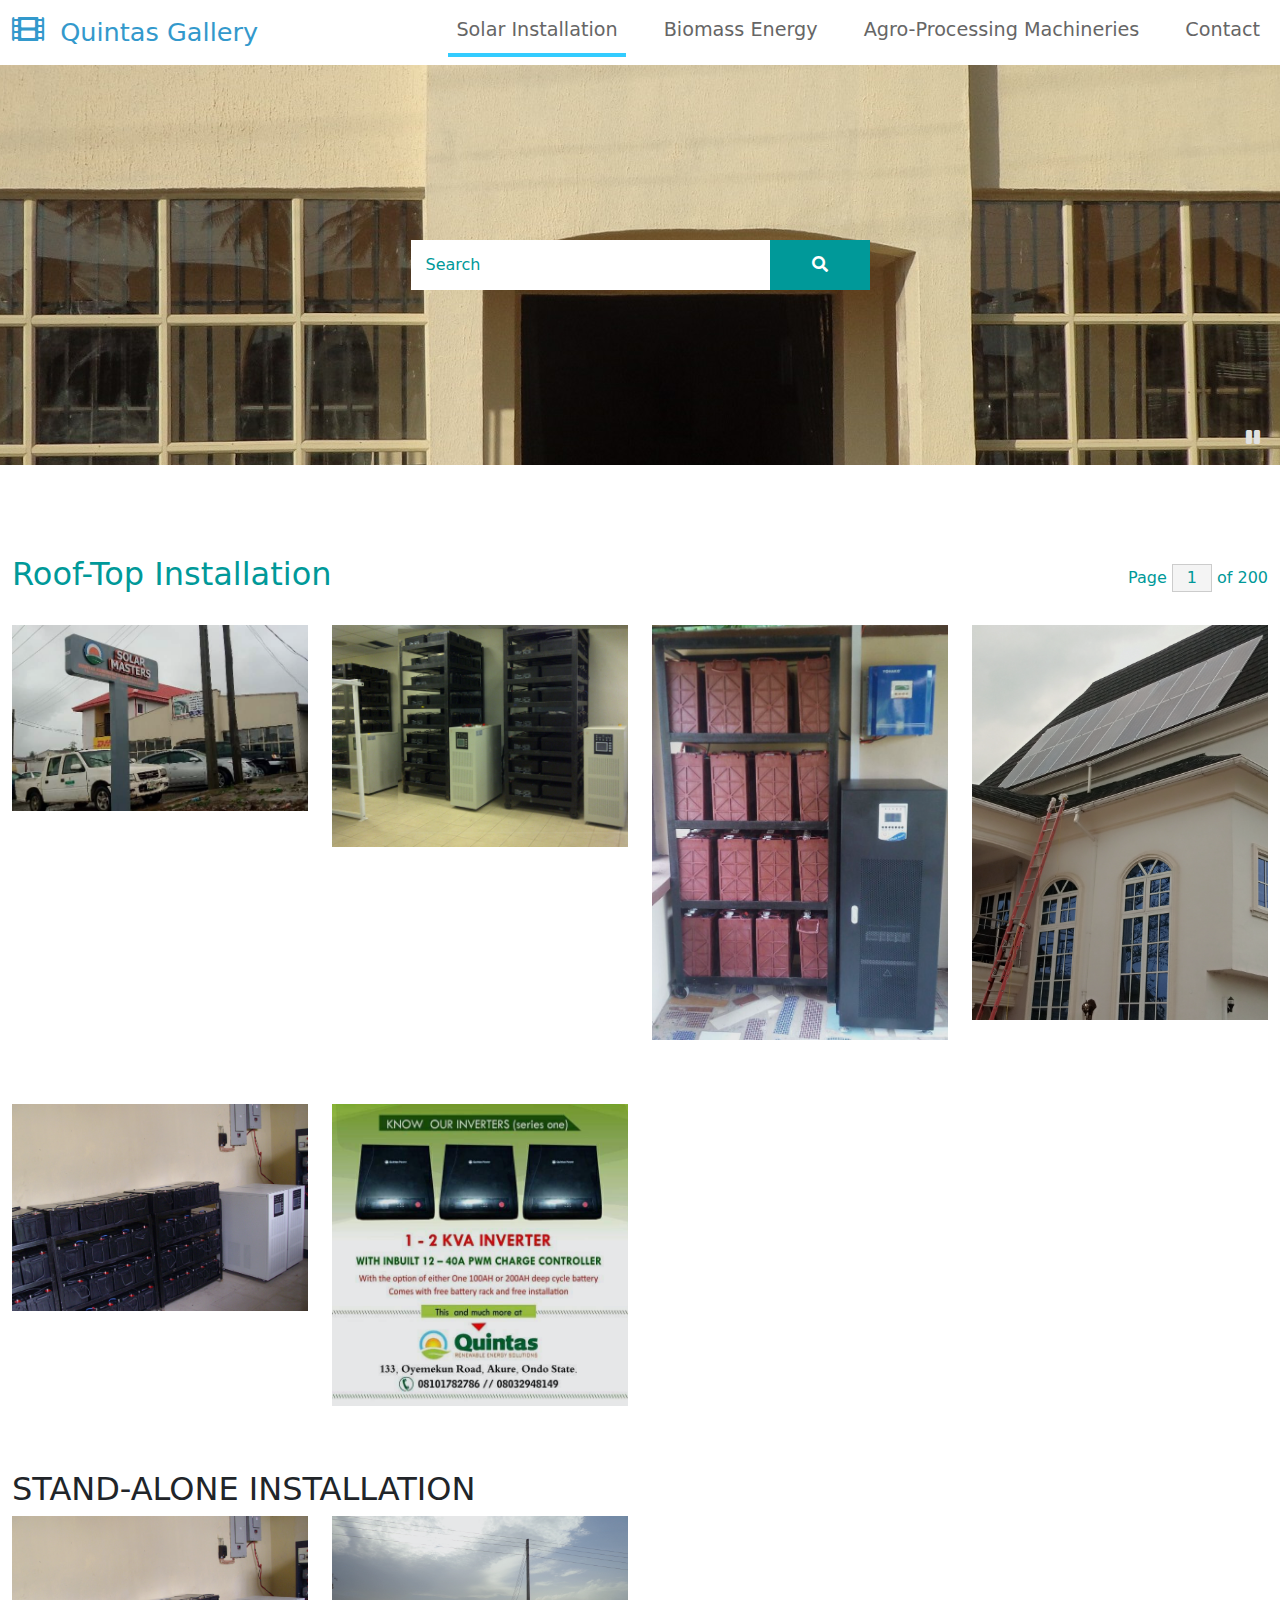
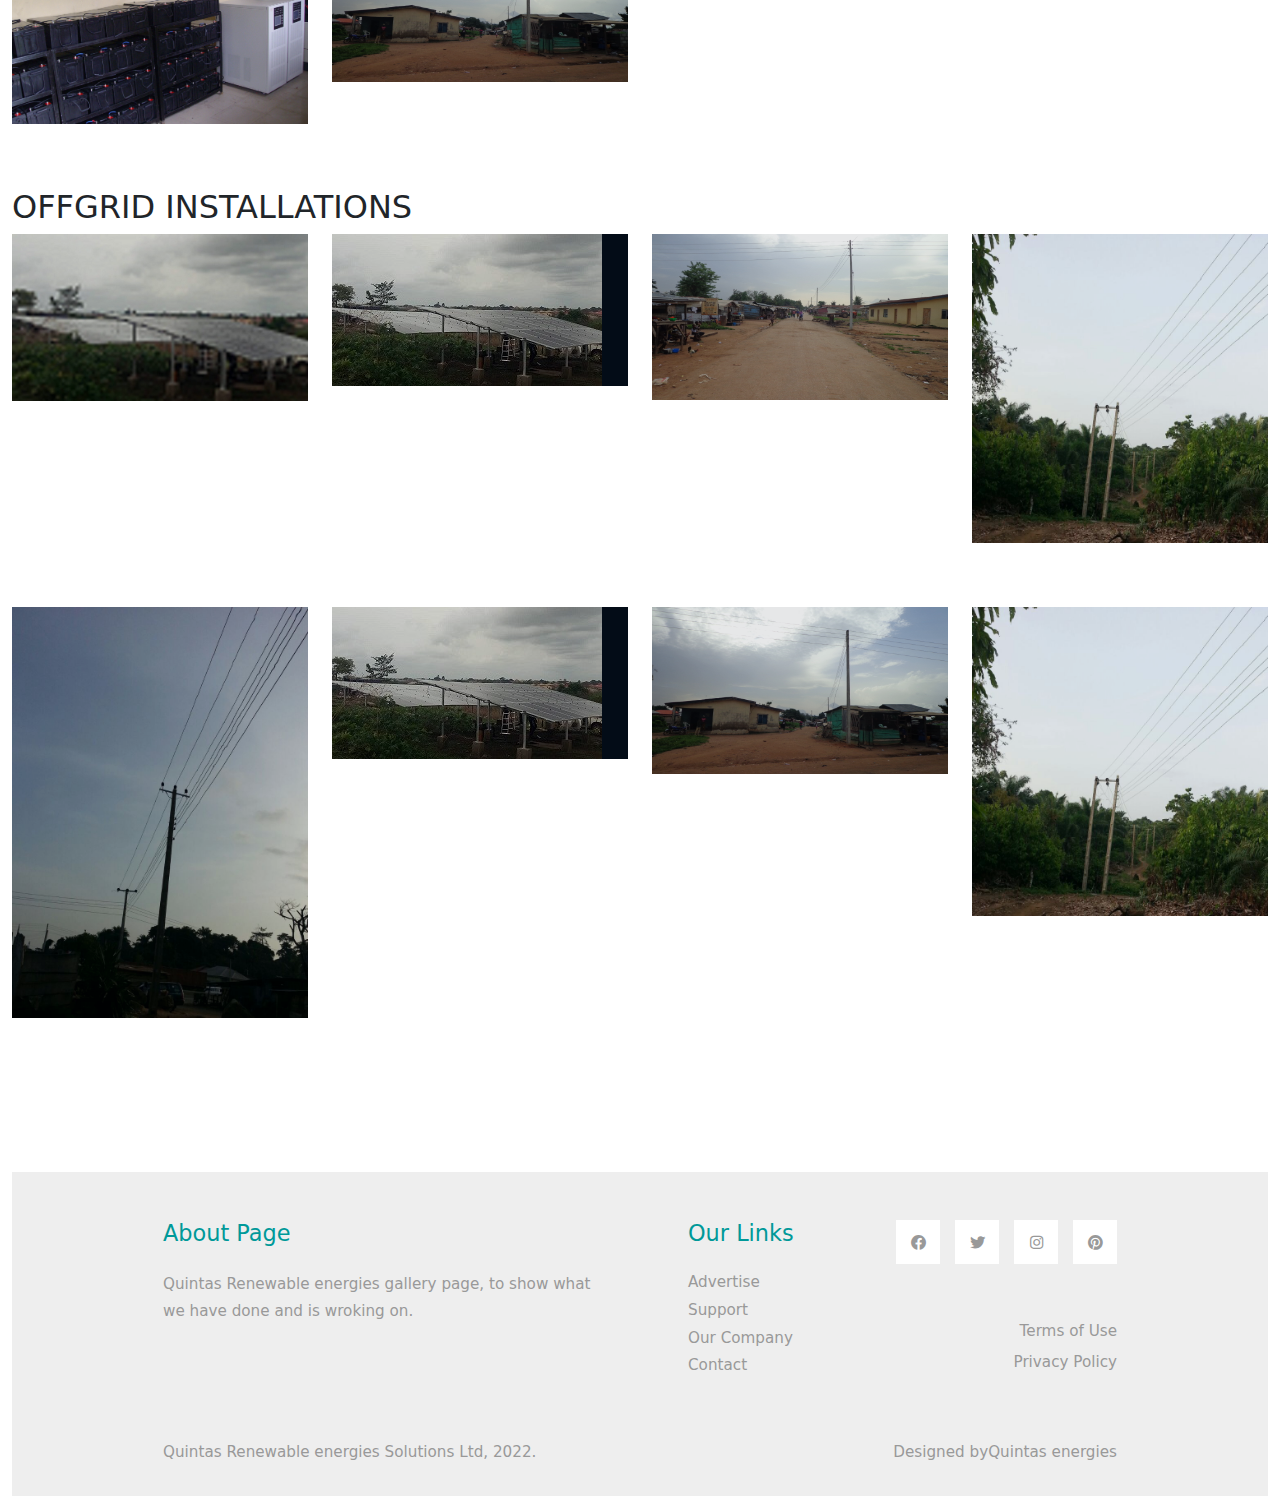
==== Quinatas works/index.html @ 7a5fd2a6 "First Commit" ====
<!DOCTYPE html>
<html lang="en">
<head>
    <meta charset="UTF-8">
    <meta name="viewport" content="width=device-width, initial-scale=1.0">
    <title>Quintas Gallery</title>
    <link rel="stylesheet" href="css/bootstrap.min.css">
    <link rel="stylesheet" href="fontawesome/css/all.min.css">
    <link rel="stylesheet" href="css/templatemo-style.css">
</head>
<body>
    <!-- Page Loader -->
    <div id="loader-wrapper">
        <div id="loader"></div>

        <div class="loader-section section-left"></div>
        <div class="loader-section section-right"></div>

    </div>
    <nav class="navbar navbar-expand-lg">
        <div class="container-fluid">
            <a class="navbar-brand" href="#">
                <i class="fas fa-film mr-2"></i>
                Quintas Gallery
            </a>
            <button class="navbar-toggler" type="button" data-toggle="collapse" data-target="#navbarSupportedContent" aria-controls="navbarSupportedContent" aria-expanded="false" aria-label="Toggle navigation">
                <i class="fas fa-bars"></i>
            </button>
            <div class="collapse navbar-collapse" id="navbarSupportedContent">
            <ul class="navbar-nav ml-auto mb-2 mb-lg-0">
                <li class="nav-item">
                    <a class="nav-link nav-link-1 active" aria-current="page" href="index.html">Solar Installation</a>
                </li>
                <li class="nav-item">
                    <a class="nav-link nav-link-2" href="videos.html">Biomass Energy</a>
                </li>
                <li class="nav-item">
                    <a class="nav-link nav-link-3" href="about.html">Agro-Processing Machineries</a>
                </li>
                <li class="nav-item">
                    <a class="nav-link nav-link-4" href="contact.html">Contact</a>
                </li>
            </ul>
            </div>
        </div>
    </nav>

    <div class="tm-hero d-flex justify-content-center align-items-center" id="tm-video-container">
        <img src="img/DSC00583.JPG" alt="pictures">
        <i id="tm-video-control-button" class="fas fa-pause"></i>
        <form class="d-flex position-absolute tm-search-form">
            <input class="form-control tm-search-input" type="search" placeholder="Search" aria-label="Search">
            <button class="btn btn-outline-success tm-search-btn" type="submit">
                <i class="fas fa-search"></i>
            </button>
        </form>
    </div>

    <div class="container-fluid tm-container-content tm-mt-60">
        <div class="row mb-4">
            <h2 class="col-6 tm-text-primary">
                Roof-Top Installation
            </h2>
            <div class="col-6 d-flex justify-content-end align-items-center">
                <form action="" class="tm-text-primary">
                    Page <input type="text" value="1" size="1" class="tm-input-paging tm-text-primary"> of 200
                </form>
            </div>
        </div>
        <div class="row tm-mb-90 tm-gallery">
        	<div class="col-xl-3 col-lg-4 col-md-6 col-sm-6 col-12 mb-5">
                <figure class="effect-ming tm-video-item">
                    <img src="img/ROOFTOP/FB_IMG_1647310636207.jpg" alt="Image" class="img-fluid">
                    <figcaption class="d-flex align-items-center justify-content-center">
                        <h2>Quintas</h2>
                       
                    </figcaption>                    
                </figure>
            </div>
            <div class="col-xl-3 col-lg-4 col-md-6 col-sm-6 col-12 mb-5">
                <figure class="effect-ming tm-video-item">
                    <img src="img/ROOFTOP/IMG-20131212-00940.jpg" alt="Image" class="img-fluid">
                    <figcaption class="d-flex align-items-center justify-content-center">
                        <h2>Roof-Top Installation</h2>
                       
                    </figcaption>                    
                </figure>
            </div>
            <div class="col-xl-3 col-lg-4 col-md-6 col-sm-6 col-12 mb-5">
                <figure class="effect-ming tm-video-item">
                    <img src="img/ROOFTOP/IMG-20160521-WA003.jpg" alt="Image" class="img-fluid">
                    <figcaption class="d-flex align-items-center justify-content-center">
                        <h2>Roof-Top Installation</h2>
                       
                    </figcaption>                    
                </figure>
            </div>
            <div class="col-xl-3 col-lg-4 col-md-6 col-sm-6 col-12 mb-5">
                <figure class="effect-ming tm-video-item">
                    <img src="img/ROOFTOP/IMG_20200806_134946_596.jpg" alt="Image" class="img-fluid">
                    <figcaption class="d-flex align-items-center justify-content-center">
                        <h2>Roof-Top Installation</h2>
                       
                    </figcaption>                    
                </figure>
            </div>
            
            <div class="col-xl-3 col-lg-4 col-md-6 col-sm-6 col-12 mb-5">
                <figure class="effect-ming tm-video-item">
                    <img src="img/ROOFTOP/IMGP1345_crop.jpg" alt="Image" class="img-fluid">
                    <figcaption class="d-flex align-items-center justify-content-center">
                        <h2>Roof-Top Installation</h2>
                       
                    </figcaption>                    
                </figure>
            </div>
            <div class="col-xl-3 col-lg-4 col-md-6 col-sm-6 col-12 mb-5">
                <figure class="effect-ming tm-video-item">
                    <img src="img/STANDALONE/FB_IMG_1647310708820.jpg" alt="Image" class="img-fluid">
                    <figcaption class="d-flex align-items-center justify-content-center">
                        <h2>Quintas Inverter</h2>
                       
                    </figcaption>                    
                </figure>
            </div>
            <h2>STAND-ALONE INSTALLATION</h2>
            <div class="col-xl-3 col-lg-4 col-md-6 col-sm-6 col-12 mb-5">
                <figure class="effect-ming tm-video-item">
                    <img src="img/STANDALONE/service 3.jpg" alt="Image" class="img-fluid">
                    <figcaption class="d-flex align-items-center justify-content-center">
                        <h2>Stand-alone Installation</h2>
                       
                    </figcaption>                    
                </figure>
            </div>
            <div class="col-xl-3 col-lg-4 col-md-6 col-sm-6 col-12 mb-5">
                <figure class="effect-ming tm-video-item">
                    <img src="img/OFFGRID/DSC00712.JPG" alt="Image" class="img-fluid">
                    <figcaption class="d-flex align-items-center justify-content-center">
                        <h2>Off-Grid installation</h2>
                       
                    </figcaption>                    
                </figure>
            </div>
            <h2>OFFGRID INSTALLATIONS</h2>
            <div class="col-xl-3 col-lg-4 col-md-6 col-sm-6 col-12 mb-5">
                <figure class="effect-ming tm-video-item">
                    <img src="img/OFFGRID/IMG-20190325-WA0014.jpg" alt="Image" class="img-fluid">
                    <figcaption class="d-flex align-items-center justify-content-center">
                        <h2>Off-Grid Installation</h2>
                       
                    </figcaption>                    
                </figure>
            </div>
            <div class="col-xl-3 col-lg-4 col-md-6 col-sm-6 col-12 mb-5">
                <figure class="effect-ming tm-video-item">
                    <img src="img/OFFGRID/slider 3.jpg" alt="Image" class="img-fluid">
                    <figcaption class="d-flex align-items-center justify-content-center">
                        <h2>Off-Grid Installation</h2>
                       
                    </figcaption>                    
                </figure>
            </div>
            <div class="col-xl-3 col-lg-4 col-md-6 col-sm-6 col-12 mb-5">
                <figure class="effect-ming tm-video-item">
                    <img src="img/OFFGRID/DSC00714.JPG" alt="Image" class="img-fluid">
                    <figcaption class="d-flex align-items-center justify-content-center">
                        <h2>Off-Grid Installation</h2>
                       
                    </figcaption>                    
                </figure>
            </div>
            <div class="col-xl-3 col-lg-4 col-md-6 col-sm-6 col-12 mb-5">
                <figure class="effect-ming tm-video-item">
                    <img src="img/OFFGRID/IMG-20160527-WA005_Crop.jpg" alt="Image" class="img-fluid">
                    <figcaption class="d-flex align-items-center justify-content-center">
                        <h2>stand-alone</h2>
                       
                    </figcaption>                    
                </figure>
            </div>
            <div class="col-xl-3 col-lg-4 col-md-6 col-sm-6 col-12 mb-5">
                <figure class="effect-ming tm-video-item">
                    <img src="img/OFFGRID/IMG-20160527-WA001_Crop.jpg" alt="Image" class="img-fluid">
                    <figcaption class="d-flex align-items-center justify-content-center">
                        <h2>Off-Grid installation</h2>
                       
                    </figcaption>                    
                </figure>
            </div>
            <div class="col-xl-3 col-lg-4 col-md-6 col-sm-6 col-12 mb-5">
                <figure class="effect-ming tm-video-item">
                    <img src="img/OFFGRID/slider 3.jpg" alt="Image" class="img-fluid">
                    <figcaption class="d-flex align-items-center justify-content-center">
                        <h2>Off-Grid Installation</h2>
                       
                    </figcaption>                    
                </figure>
            </div>
            <div class="col-xl-3 col-lg-4 col-md-6 col-sm-6 col-12 mb-5">
                <figure class="effect-ming tm-video-item">
                    <img src="img/OFFGRID/DSC00712.JPG" alt="Image" class="img-fluid">
                    <figcaption class="d-flex align-items-center justify-content-center">
                        <h2>Roof-Top Installation</h2>
                        
                    </figcaption>                    
                </figure>
            </div>
            <div class="col-xl-3 col-lg-4 col-md-6 col-sm-6 col-12 mb-5">
                <figure class="effect-ming tm-video-item">
                    <img src="img/OFFGRID/IMG-20160527-WA005_Crop.jpg" alt="Image" class="img-fluid">
                    <figcaption class="d-flex align-items-center justify-content-center">
                        <h2>Roof-Top Installation</h2>
                        
                    </figcaption>                    
                </figure>
            </div>         
        </div> <!-- row -->
    <footer class="tm-bg-gray pt-5 pb-3 tm-text-gray tm-footer">
        <div class="container-fluid tm-container-small">
            <div class="row">
                <div class="col-lg-6 col-md-12 col-12 px-5 mb-5">
                    <h3 class="tm-text-primary mb-4 tm-footer-title">About Page</h3>
                    <p>Quintas Renewable energies gallery page, to show what we have done and is wroking on.</p>
                </div>
                <div class="col-lg-3 col-md-6 col-sm-6 col-12 px-5 mb-5">
                    <h3 class="tm-text-primary mb-4 tm-footer-title">Our Links</h3>
                    <ul class="tm-footer-links pl-0">
                        <li><a href="#">Advertise</a></li>
                        <li><a href="#">Support</a></li>
                        <li><a href="#">Our Company</a></li>
                        <li><a href="#">Contact</a></li>
                    </ul>
                </div>
                <div class="col-lg-3 col-md-6 col-sm-6 col-12 px-5 mb-5">
                    <ul class="tm-social-links d-flex justify-content-end pl-0 mb-5">
                        <li class="mb-2"><a href="https://facebook.com"><i class="fab fa-facebook"></i></a></li>
                        <li class="mb-2"><a href="https://twitter.com"><i class="fab fa-twitter"></i></a></li>
                        <li class="mb-2"><a href="https://instagram.com"><i class="fab fa-instagram"></i></a></li>
                        <li class="mb-2"><a href="https://pinterest.com"><i class="fab fa-pinterest"></i></a></li>
                    </ul>
                    <a href="#" class="tm-text-gray text-right d-block mb-2">Terms of Use</a>
                    <a href="#" class="tm-text-gray text-right d-block">Privacy Policy</a>
                </div>
            </div>
            <div class="row">
                <div class="col-lg-8 col-md-7 col-12 px-5 mb-3">
                    Quintas Renewable energies Solutions Ltd, 2022.
                </div>
                <div class="col-lg-4 col-md-5 col-12 px-5 text-right">
                    Designed by<a>Quintas energies</a>
                </div>
            </div>
        </div>
    </footer>
    
    <script src="js/plugins.js"></script>
    <script>
        $(window).on("load", function() {
            $('body').addClass('loaded');
        });
    </script>
</body>
</html>
---- Quinatas works/css/templatemo-style.css ----
/*
    
TemplateMo 556 Catalog-Z

https://templatemo.com/tm-556-catalog-z

*/

#loader-wrapper {
    position: fixed;
    top: 0;
    left: 0;
    width: 100%;
    height: 100%;
    z-index: 1001;
}
#loader {
    display: block;
    position: relative;
    left: 50%;
    top: 50%;
    width: 150px;
    height: 150px;
    margin: -75px 0 0 -75px;
    border-radius: 50%;
    border: 3px solid transparent;
    border-top-color: #3498db;

    -webkit-animation: spin 2s linear infinite; /* Chrome, Opera 15+, Safari 5+ */
    animation: spin 2s linear infinite; /* Chrome, Firefox 16+, IE 10+, Opera */

    z-index: 1002;
}

    #loader:before {
        content: "";
        position: absolute;
        top: 5px;
        left: 5px;
        right: 5px;
        bottom: 5px;
        border-radius: 50%;
        border: 3px solid transparent;
        border-top-color: #e74c3c;

        -webkit-animation: spin 3s linear infinite; /* Chrome, Opera 15+, Safari 5+ */
        animation: spin 3s linear infinite; /* Chrome, Firefox 16+, IE 10+, Opera */
    }

    #loader:after {
        content: "";
        position: absolute;
        top: 15px;
        left: 15px;
        right: 15px;
        bottom: 15px;
        border-radius: 50%;
        border: 3px solid transparent;
        border-top-color: #f9c922;

        -webkit-animation: spin 1.5s linear infinite; /* Chrome, Opera 15+, Safari 5+ */
          animation: spin 1.5s linear infinite; /* Chrome, Firefox 16+, IE 10+, Opera */
    }

    @-webkit-keyframes spin {
        0%   { 
            -webkit-transform: rotate(0deg);  /* Chrome, Opera 15+, Safari 3.1+ */
            -ms-transform: rotate(0deg);  /* IE 9 */
            transform: rotate(0deg);  /* Firefox 16+, IE 10+, Opera */
        }
        100% {
            -webkit-transform: rotate(360deg);  /* Chrome, Opera 15+, Safari 3.1+ */
            -ms-transform: rotate(360deg);  /* IE 9 */
            transform: rotate(360deg);  /* Firefox 16+, IE 10+, Opera */
        }
    }
    @keyframes spin {
        0%   { 
            -webkit-transform: rotate(0deg);  /* Chrome, Opera 15+, Safari 3.1+ */
            -ms-transform: rotate(0deg);  /* IE 9 */
            transform: rotate(0deg);  /* Firefox 16+, IE 10+, Opera */
        }
        100% {
            -webkit-transform: rotate(360deg);  /* Chrome, Opera 15+, Safari 3.1+ */
            -ms-transform: rotate(360deg);  /* IE 9 */
            transform: rotate(360deg);  /* Firefox 16+, IE 10+, Opera */
        }
    }

    #loader-wrapper .loader-section {
        position: fixed;
        top: 0;
        width: 51%;
        height: 100%;
        background: #222222;
        z-index: 1001;
        -webkit-transform: translateX(0);  /* Chrome, Opera 15+, Safari 3.1+ */
        -ms-transform: translateX(0);  /* IE 9 */
        transform: translateX(0);  /* Firefox 16+, IE 10+, Opera */
    }

    #loader-wrapper .loader-section.section-left {
        left: 0;
    }

    #loader-wrapper .loader-section.section-right {
        right: 0;
    }

    /* Loaded */
    .loaded #loader-wrapper .loader-section.section-left {
        -webkit-transform: translateX(-100%);  /* Chrome, Opera 15+, Safari 3.1+ */
            -ms-transform: translateX(-100%);  /* IE 9 */
                transform: translateX(-100%);  /* Firefox 16+, IE 10+, Opera */

        -webkit-transition: all 0.7s 0.3s cubic-bezier(0.645, 0.045, 0.355, 1.000);  
                transition: all 0.7s 0.3s cubic-bezier(0.645, 0.045, 0.355, 1.000);
    }

    .loaded #loader-wrapper .loader-section.section-right {
        -webkit-transform: translateX(100%);  /* Chrome, Opera 15+, Safari 3.1+ */
            -ms-transform: translateX(100%);  /* IE 9 */
                transform: translateX(100%);  /* Firefox 16+, IE 10+, Opera */

-webkit-transition: all 0.7s 0.3s cubic-bezier(0.645, 0.045, 0.355, 1.000);  
        transition: all 0.7s 0.3s cubic-bezier(0.645, 0.045, 0.355, 1.000);
    }
    
    .loaded #loader {
        opacity: 0;
        -webkit-transition: all 0.3s ease-out;  
                transition: all 0.3s ease-out;
    }
    .loaded #loader-wrapper {
        visibility: hidden;

        -webkit-transform: translateY(-100%);  /* Chrome, Opera 15+, Safari 3.1+ */
            -ms-transform: translateY(-100%);  /* IE 9 */
                transform: translateY(-100%);  /* Firefox 16+, IE 10+, Opera */

        -webkit-transition: all 0.3s 1s ease-out;  
                transition: all 0.3s 1s ease-out;
    }

p { line-height: 1.8; }

a { 
    text-decoration: none;
    transition: all 0.3s ease; 
}
a:hover { color:#009999; }
.container-fluid { max-width: 1770px; }
.tm-container-small { max-width: 1050px; }
.btn { border-radius: 0; }
.btn-primary {
    background-color: #009999;
    border: 0;
    border-radius: 5px;
    padding: 12px 50px 14px;
    font-size: 1.2rem;
}

.btn-primary:hover,
.btn-primary:focus {
    background-color:#086969;
}

.btn-primary.disabled, 
.btn-primary:disabled {
    background-color: #009999;
    pointer-events: all;
    cursor: not-allowed;
}

.form-control {
	padding: 10px 20px;
	width: 100%;
	height: auto;
}

.form-group { margin-bottom: 25px; }
.tm-btn-big { padding: 12px 90px 14px; }

.navbar-toggler:focus { box-shadow: none; }
.navbar-brand {
    color: #3399CC;
    font-size: 1.6rem;
}

.navbar-brand i { font-size: 2rem; }

.tm-hero {
    min-height: 200px;
    background: transparent;
}

.tm-mt-60 { margin-top: 60px; }
.tm-mb-50 { margin-bottom: 50px; }
.tm-mb-74 { margin-bottom: 74px; }
.tm-mb-90 { margin-bottom: 90px; }
.tm-text-primary { color: #009999; }
.tm-text-secondary { color: #CC6699; }
a.tm-text-primary:hover { color:#666666; }
.tm-bg-gray { background-color: #EEEEEE; }
.tm-input-paging {
    width: 40px;
    border-radius: 0;
    border: 1px solid #CCCCCC;
    background: #f4f4f4;
    text-align: center;
}

.nav-item { margin-right: 30px; }
.nav-item:last-child { margin-right: 0; }

.nav-link {
    color: #666666;
    border-bottom: 4px solid transparent;
    font-size: 1.2rem;
}

.nav-link-1.active,
.nav-link-1:hover {
    border-color: #33CCFF;
}

.nav-link-2.active,
.nav-link-2:hover {
    border-color: #FF6666;
}

.nav-link-3.active,
.nav-link-3:hover {
    border-color: #33CC66;
}

.nav-link-4.active,
.nav-link-4:hover {
    border-color: #CC66CC;
}

.tm-search-input {
    width: 360px;
    border-radius: 0;
    padding: 12px 15px;
    color: #009999;
    border: none;
}

.tm-search-input:focus {
    border-color: #009999;
    box-shadow: 0 0 0 0.25rem rgb(0 153 153 / 0.25);
}

.tm-search-input::placeholder { /* Chrome, Firefox, Opera, Safari 10.1+ */
    color: #009999;
    opacity: 1; /* Firefox */
}
  
.tm-search-input::-ms-input-placeholder { /* Microsoft Edge */
    color: #009999;
}

.tm-search-btn {
    color: white;
    background-color: #009999;
    border: none;
    width: 100px;
    height: 50px;
    margin-left: -1px;
}

p, .tm-text-gray { color: #999; }
.tm-text-gray-light { color: #CCC; }
.tm-text-gray-dark { color: #666; }

.tm-video-item {
    position: relative;
    overflow: hidden;
    text-align: center;
    cursor: pointer;
}

.tm-video-item img {
    position: relative;
    display: block;
    min-height: 100%;
    max-width: 100%;
    opacity: 0.8;
}

.tm-video-item figcaption {
    padding: 2em;
    color: #fff;
    text-transform: uppercase;
    font-size: 1.25em;
    -webkit-backface-visibility: hidden;
	backface-visibility: hidden;
}

.tm-video-item figcaption::before,
.tm-video-item figcaption::after {
    pointer-events: none;
}

.tm-video-item figcaption,
.tm-video-item figcaption > a {
    position: absolute;
    top: 0;
    left: 0;
    width: 100%;
    height: 100%;
}

.tm-video-item figcaption > a {
	z-index: 1000;
	text-indent: 200%;
	white-space: nowrap;
	font-size: 0;
	opacity: 0;
}

.tm-video-item h2 {
    word-spacing: -0.15em;
    font-weight: 300;
}

.tm-video-item h2,
.tm-video-item p {
    margin: 0;
}

.tm-video-item p {
    letter-spacing: 1px;
    font-size: 68.5%;
}

.tm-gallery div.d-block { animation: show .5s ease; }

@keyframes show {
    0% {
    	opacity: 0;
    	transform: scale(0.9);
    }
    100% {
    	opacity: 1;
    	transform: scale(1);
    }
}

.tm-paging-link {
    display: flex;
    justify-content: center;
    align-items: center;
    width: 60px;
    height: 60px;
    font-size: 1.1rem;
    color: #999;
    background-color: #EEEEEE;
    margin: 10px;
    border-radius: 5px;
    text-decoration: none;
    transition: all 0.3s ease;
}

.tm-paging-link:hover,
.tm-paging-link.active {
    background-color: #009999;
    color: #fff; 
}

/*---------------*/
/***** Ming *****/
/*---------------*/

figure.effect-ming {
	background: #030c17;
}

figure.effect-ming img {
	opacity: 0.9;
	-webkit-transition: opacity 0.35s;
	transition: opacity 0.35s;
}

figure.effect-ming figcaption::before {
	position: absolute;
	top: 30px;
	right: 30px;
	bottom: 30px;
	left: 30px;
	border: 2px solid #fff;
	box-shadow: 0 0 0 30px rgba(255,255,255,0.2);
	content: '';
	opacity: 0;
	-webkit-transition: opacity 0.35s, -webkit-transform 0.35s;
	transition: opacity 0.35s, transform 0.35s;
	-webkit-transform: scale3d(1.4,1.4,1);
	transform: scale3d(1.4,1.4,1);
}

figure.effect-ming h2 {
    font-size: 1.3em;
	opacity: 0;
	-webkit-transition: opacity 0.35s, -webkit-transform 0.35s;
	transition: opacity 0.35s, transform 0.35s;
	-webkit-transform: scale(1.5);
	transform: scale(1.5);
}

figure.effect-ming:hover figcaption::before,
figure.effect-ming:hover h2 {
	opacity: 1;
	-webkit-transform: scale3d(1,1,1);
	transform: scale3d(1,1,1);
}

figure.effect-ming:hover figcaption { background-color: rgba(58,52,42,0); }
figure.effect-ming:hover img { opacity: 0.4; }

.tm-footer-links li {
    list-style: none;
    margin-bottom: 5px;    
}

.tm-footer-links li a { color: #999999; }
.tm-footer-links li a:hover { color: #009999; }

.tm-social-links li {
    list-style: none;
    margin-right: 15px;
}

.tm-social-links li:last-child { margin-right: 0; }

.tm-social-links li a  {
    color: #999999;
    width: 44px;
    height: 44px;
    display: flex;
    background-color: #fff;
    align-items: center;
    justify-content: center;
}

.tm-social-links li a:hover {
    color: #fff;
    background-color: #009999;
}

.tm-footer { font-size: 0.95rem; }
.tm-footer-title { font-size: 1.4rem; }

/* Videos */
#tm-video-container {
    max-height: 400px;
    overflow: hidden;
    background-color: #333;
    margin-bottom: 90px;
    position: relative;
}

#tm-video {
    display: block;
    width: 100%;
    height: auto;
}

#tm-video-control-button {
    position: absolute;
    bottom: 20px;
    right: 20px;
    z-index: 1000;
    color: #e1e1e1;
}

.tm-video-details {
    height: 100%;
    padding: 40px;
}

/* About */
.tm-row-1640 { max-width: 1640px; }
.tm-about-2-col { max-width: 716px; }
.tm-about-3-col { max-width: 540px; }

.tm-about-2-col,
.tm-about-3-col {
    margin-bottom: 50px;
}

.tm-about-icon-container {
    width: 150px;
    height: 150px;
    border: 1px solid #009999;
    display: flex;
    align-items: center;
    justify-content: center;
}

.tm-about-img-text { max-width: 940px; }

/* Contact */
select.form-control { border-radius: 0; }
select.form-control option { height: 30px; }

select:not([multiple]) {
    -webkit-appearance: none;
    -moz-appearance: none;
    background-position: right 15px center;
    background-repeat: no-repeat;
    background-image: url(../img/select-arrow.png);
    padding: 14px 20px;
    padding-right: 20px;
    color: #666;
}

.mapouter{
    position:relative;
    height:480px;
    width:100%;
    max-width: 480px;
}

.gmap-canvas {
    overflow:hidden;
    background:none!important;
    height:480px;
    width:100%;
}

.tm-contact-form { max-width: 420px; }
.tm-address-col { max-width: 520px; }
.tm-contacts { padding-left: 0; }

.tm-contacts li {
    list-style: none;
    margin-bottom: 20px;
}

.tm-contacts li a i { width: 30px; }
.tm-social { display: flex; }

.tm-social li {
    list-style: none;
    margin-bottom: 20px;
    margin-right: 15px;
}

.tm-social li a i {
    width: 40px;
    height: 40px;
    color: #666666;
    background-color: #EEEEEE;
    display: flex;
    align-items: center;
    justify-content: center;
    transition: all 0.3s ease;
}

.tm-social li a:hover i {
    color: #fff;
    background-color: #009999;
}

.form-control,
input:-internal-autofill-selected,
select:not([multiple]) {
    color: #009999 !important;
}

.form-control::placeholder { /* Chrome, Firefox, Opera, Safari 10.1+ */
    color:  #009999;
    opacity: 1; /* Firefox */
}

@media (max-width: 991px) {
    .navbar-collapse {
        position: fixed;
        top: 50px;
        right: 0px;
        background: white;
        width: 150px;
        padding: 15px;
    }

    .tm-container-content { max-width: 870px; }
    .tm-contact-form, .tm-address-col, .mapouter { max-width: 100%; }
    .tm-people-row { max-width: 900px; }
}

@media (max-width: 767px) {
    .tm-paging-col { flex-direction: column; }
    .tm-paging { flex-wrap: wrap; }
    .tm-about-img-text { max-width: 640px; }
    .tm-about-2-col, .tm-about-3-col { margin-bottom: 50px; }
}

@media (max-width: 575px) {
    .tm-container-content { max-width: 420px; }

    .tm-search-form {
        padding-left: 15px;
        padding-right: 15px;
        width: 100%;
        justify-content: center;
    }

    .tm-search-input {
        width: 100%;
        max-width: 360px;
    }

    .tm-people-row { max-width: 420px; }
}

@media (max-width: 400px) {
    .tm-btn-big { padding: 12px 50px 14px; }
}

@media (max-width: 334px) {
    .tm-social-links {
        flex-wrap: wrap;
        justify-content: start !important;
    }

    .tm-social-links li { margin-right: 3px; }
}
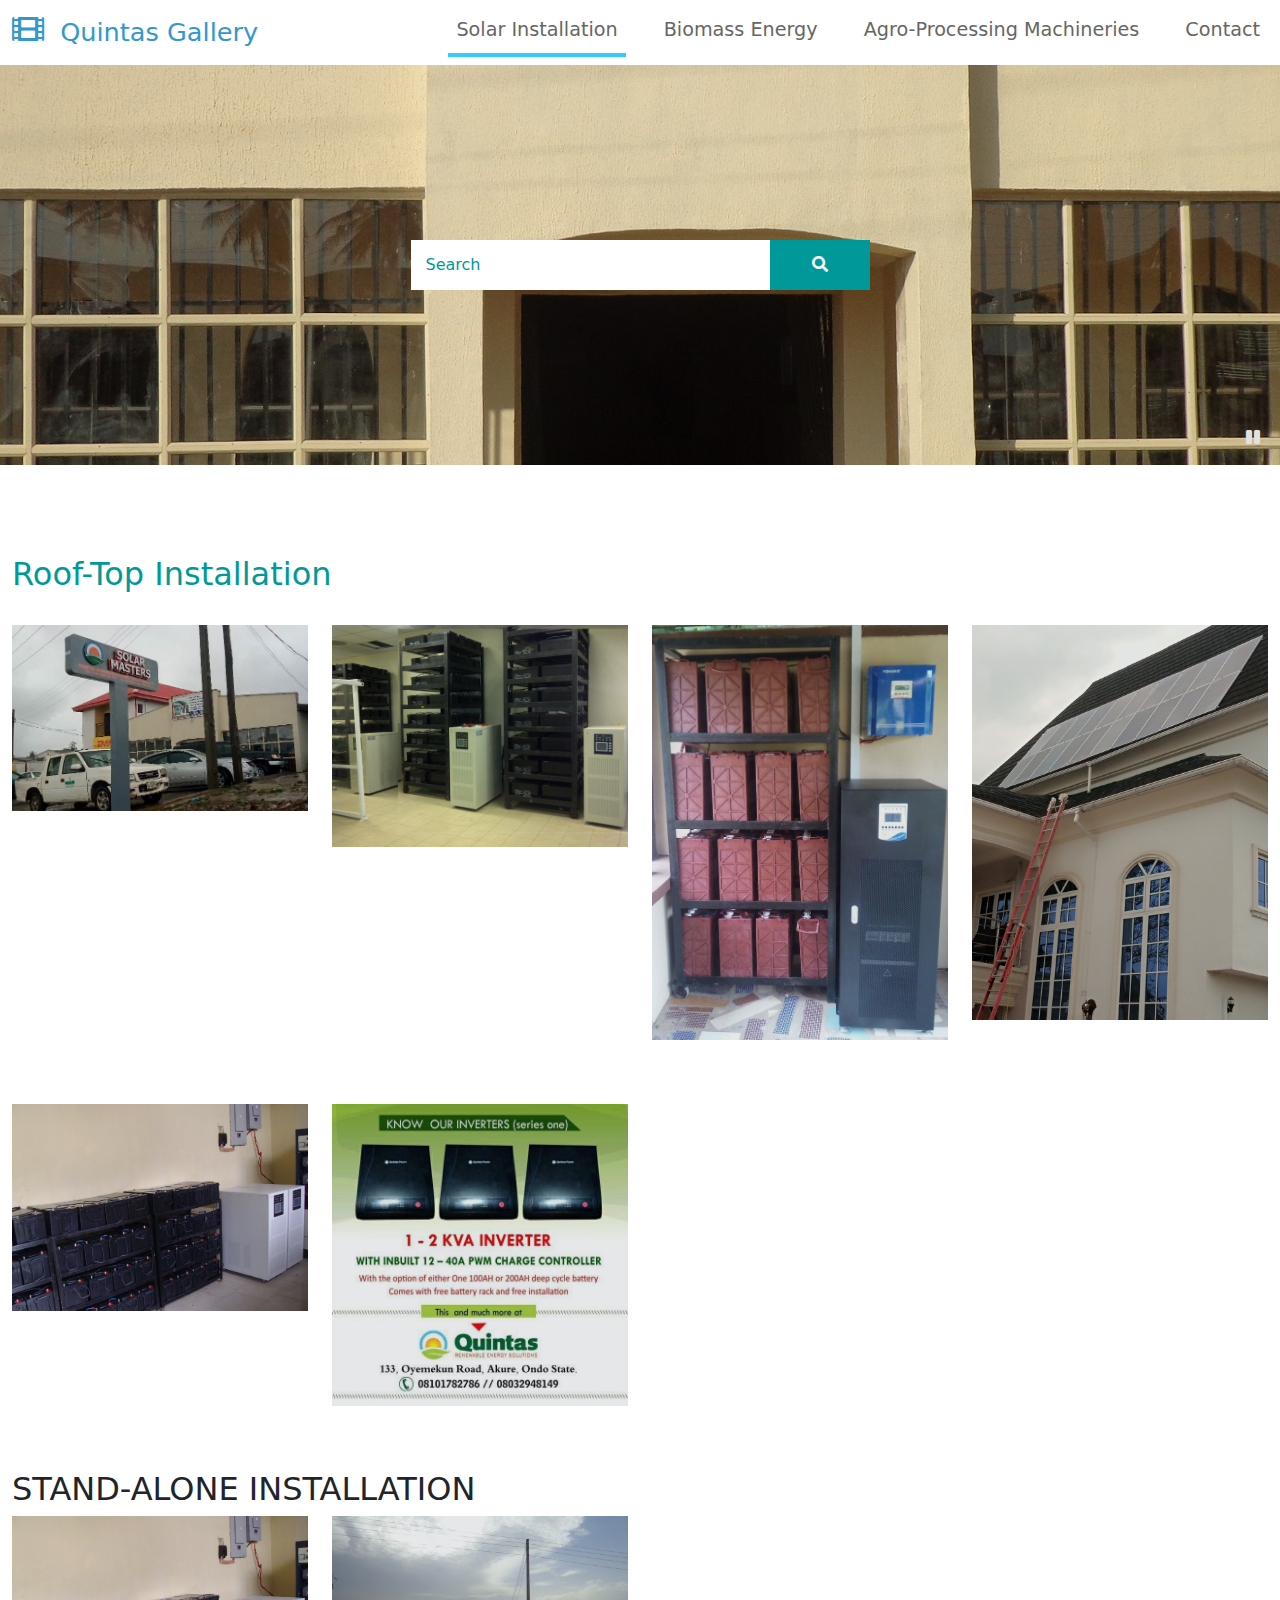
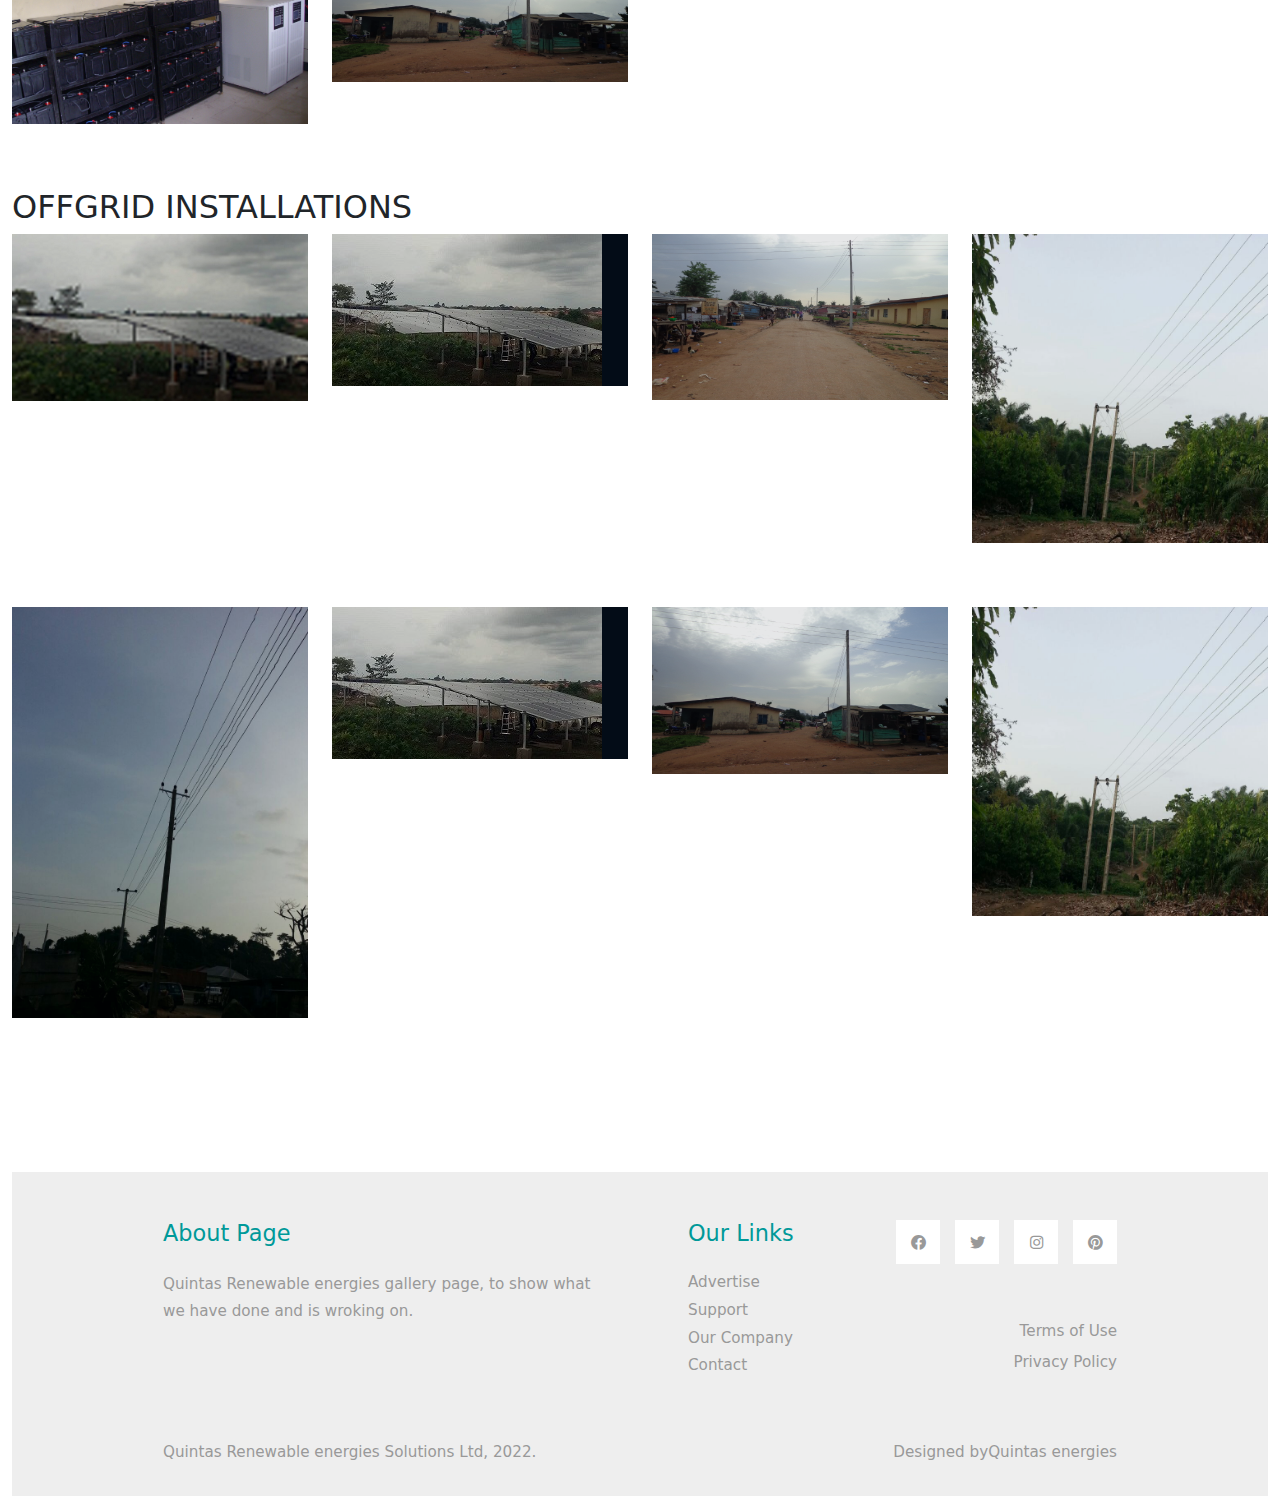
==== commit 3bface22: "Update index.html" ====
--- a/Quinatas works/index.html
+++ b/Quinatas works/index.html
@@ -61,11 +61,6 @@
             <h2 class="col-6 tm-text-primary">
                 Roof-Top Installation
             </h2>
-            <div class="col-6 d-flex justify-content-end align-items-center">
-                <form action="" class="tm-text-primary">
-                    Page <input type="text" value="1" size="1" class="tm-input-paging tm-text-primary"> of 200
-                </form>
-            </div>
         </div>
         <div class="row tm-mb-90 tm-gallery">
         	<div class="col-xl-3 col-lg-4 col-md-6 col-sm-6 col-12 mb-5">
@@ -261,4 +256,4 @@
         });
     </script>
 </body>
-</html>+</html>
